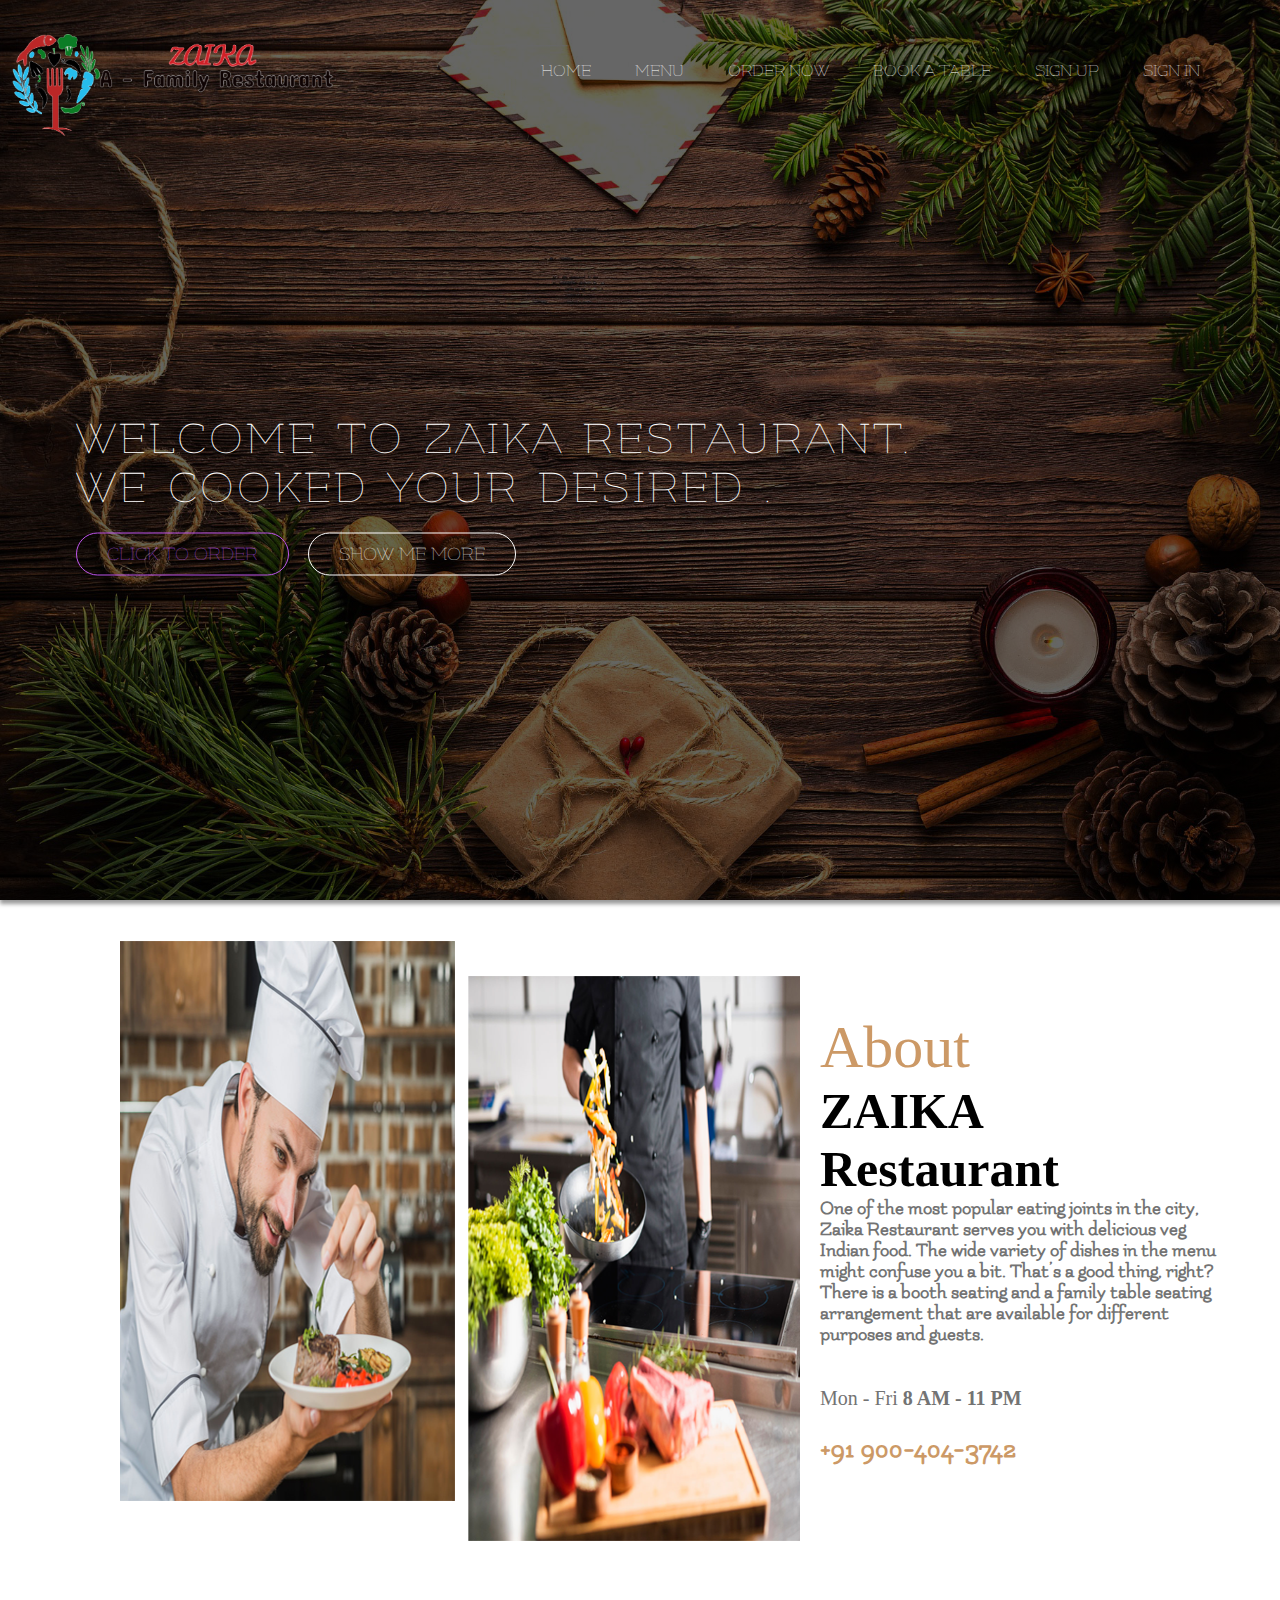
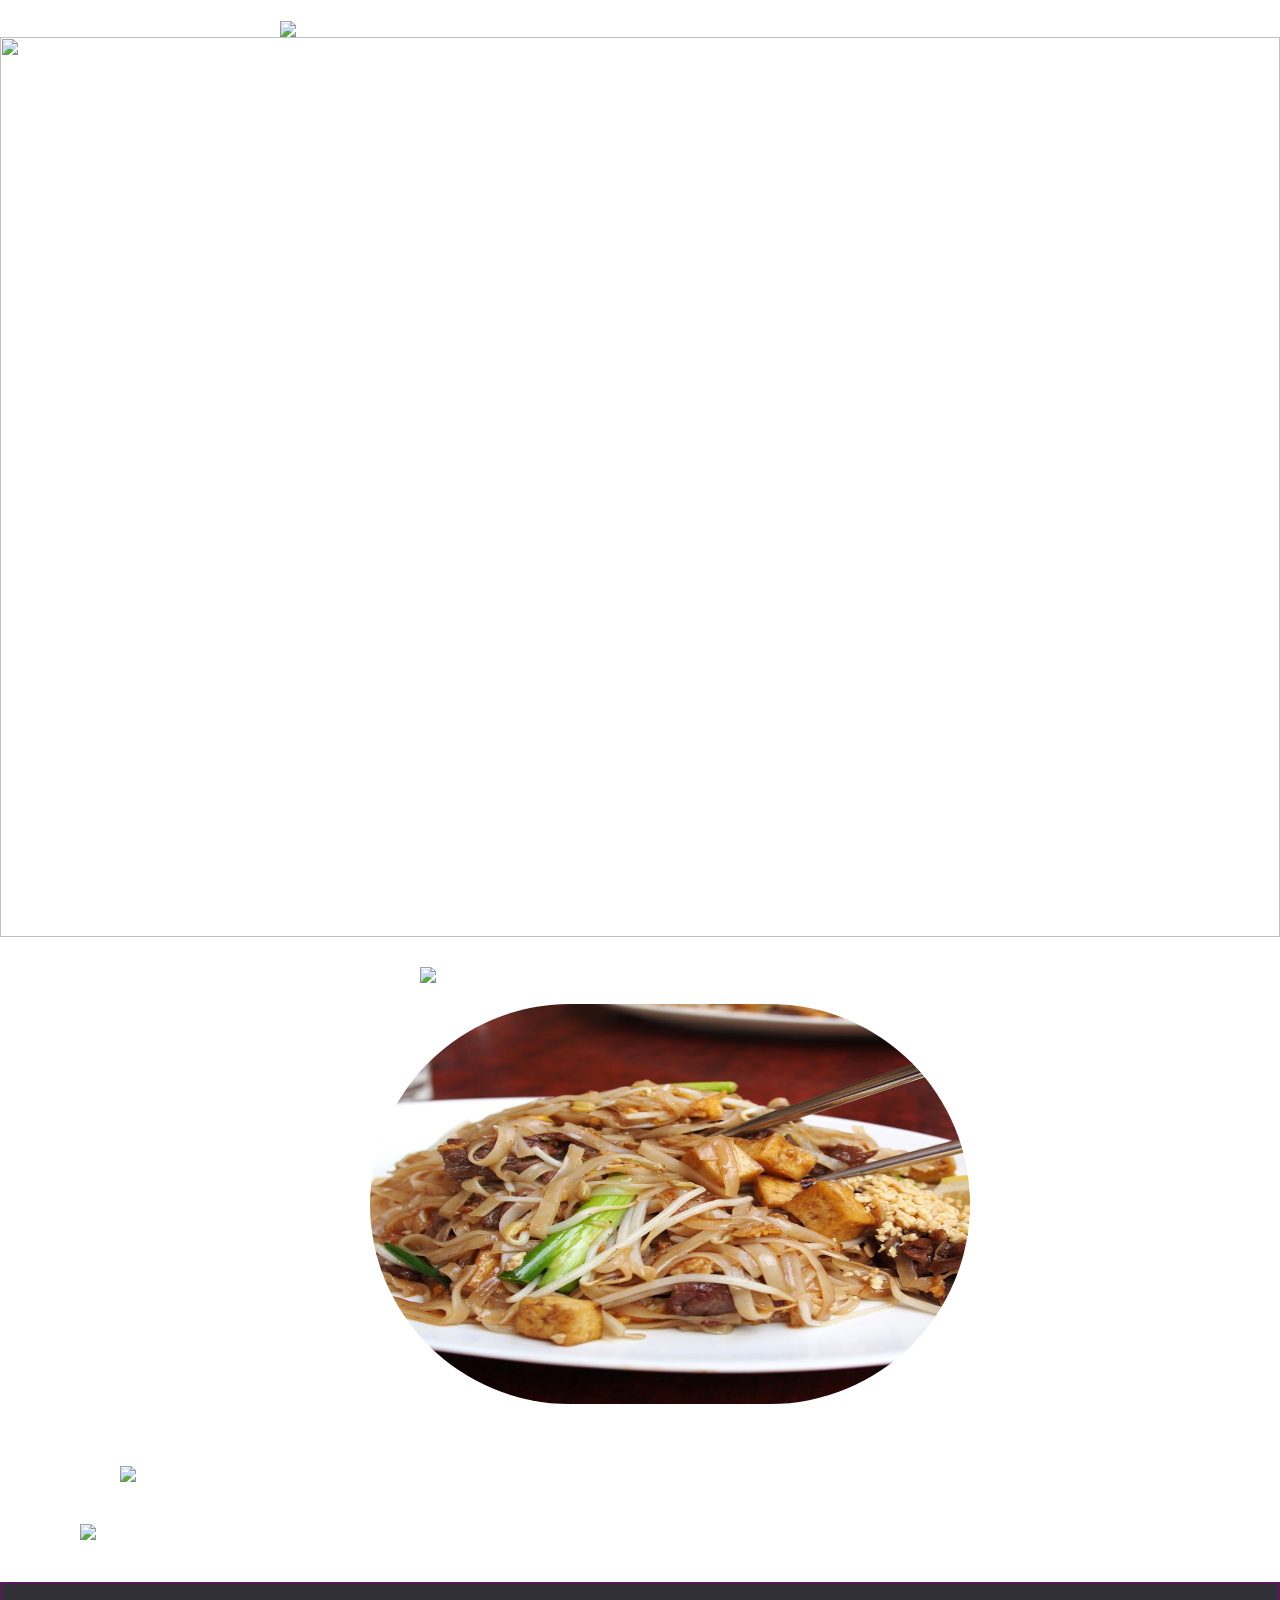
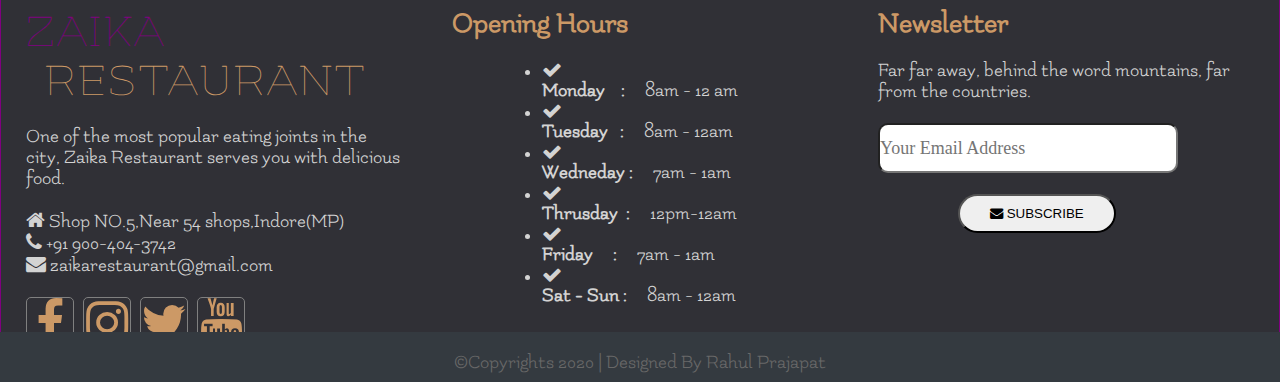
==== index.html @ 21968b4d "first commit" ====
<html>
<head>
	<title>Zaika - A Family Restaurant</title>
	<meta name="viewport" content="width=device-width, initial-scale=1, shrink-to-fit=no">
	<link rel="stylesheet" type="text/css" href="CSS_files/style.css">
	<link rel="icon" href="images/final1.png">

	<link rel="stylesheet" href="https://fonts.googleapis.com/css?family=Flamenco" >
	<link rel="stylesheet" href="https://cdnjs.cloudflare.com/ajax/libs/animate.css/3.5.2/animate.min.css">
	<link rel="stylesheet" href="https://cdnjs.cloudflare.com/ajax/libs/font-awesome/4.7.0/css/font-awesome.min.css">
</head>
<body>
<!--Top button -->
 <button onclick="topFunction()" id="Top" title="Go to top">&uarr;</button> 

	<header>
	
		<nav>
			<div class="row clearfix">
				<img src="images/final1.png" class="logo">

				<ul class="main-nav animated slideInDown" id="check-class">
					<li><a href="index.html" target="_parent">HOME </a></li>
					<li><a href="menu.html">MENU</a></li>
					<li><a href="order.html">ORDER NOW</a></li>
					<li><a href="Reservation.html">BOOK A TABLE</a></li>
					<li><a href="Sign_up.html">Sign up</a></li>
					<li><a href="Sign_in.html">Sign In</a></li>
				</ul>
				<a href="#" class="mobile-icon"  onclick="slideshow()"> <i class="fa fa-bars"></i> </a>
			</div>
		</nav>

		<div class="main-content-header">
			<h1> WELCOME TO <span class="colorchange">ZAIKA RESTAURANT</span>.<br>
				WE COOKED YOUR DESIRED . </h1>
			<a href="order.html" class="btn btn-full"> click to order</a>
			<a href="menu.html" class="btn btn-nav"> show me more</a>
		</div>
	</header>
<br>
<div class="image1">

<img src="images/fin.png"  >
<div class="about-2">
	          <div class="heading">
	          	<span class="subheading">About</span>
	            <h2 class="write">ZAIKA Restaurant</h2>
	          </div>
	         <div class="ww"> <h4>One of the most popular eating joints in the city, Zaika Restaurant serves you with delicious veg Indian food. The wide variety of dishes in the menu might confuse you a bit. That’s a good thing, right? There is a booth seating and a family table seating arrangement that are available for different purposes and guests.</h4>
				</div>	<br><br>	<p class="time">
							<span>Mon - Fri <strong>8 AM - 11 PM</strong></span>
						<br><br><div class="ee">	<b><span>+91 900-404-3742</span></b></div>
						</p>
</div>
</div>

<br>
<div class="staff">
<img src="images/1.png">
</div>
<div class="cattring">
<img src="images/cattring.png" >
</div>
<div class="menu">
<img src="images/menu.png" >
</div>

<br>
<div class="content" >
  <img class="Slides" src="images/11.jpg" >
  <img class="Slides" src="images/22.jpg" >
  <img class="Slides" src="images/33.jpg" >
  <img class="Slides" src="images/44.jpg" >
  <img class="Slides" src="images/55.jpg" >
  <img class="Slides" src="images/66.jpg" >
  <img class="Slides" src="images/77.jpg" >
  <img class="Slides" src="images/88.jpg" >
  <img class="Slides" src="images/99.jpg" >
  <img class="Slides" src="images/10.jpg" >
</div>
<br><br>
<div class="cheff">
<img src="images/cheff.png" >
</div>
<br><br>
<div class="customer">
<img src="images/custumor.png" >
</div>
<br><br>


<!--footer-->
<div class="footer">

<div class="footer-content">
<div class="footer-section about">
<h1 class="logo-text"><span>Zaika &nbsp</span>Restaurant</h1>
<p>
One of the most popular eating joints in the city, Zaika Restaurant serves you with delicious food.<br><br>
 </p>
<div class="contact">
<span> <i class="fa fa-home" aria-hidden="true"></i>&nbsp;Shop NO.5,Near 54 shops,Indore(MP)</span><br>
<span> <i class="fa fa-phone" aria-hidden="true"></i>&nbsp;+91 900-404-3742</span>
<span> <br><i class="fa fa-envelope"></i>&nbsp;zaikarestaurant@gmail.com</span>
</div><br>
<div class="socials">
<a href="https://www.facebook.com/" target=_blank><i class="fa fa-facebook" aria-hidden="true"></i></i></a>
<a href="https://www.instagram.com/" target=_blank><i class="fa fa-instagram"></i></a>
<a href="https://twitter.com/explore" target=_blank><i class="fa fa-twitter"></i></a>
<a href="https://www.youtube.com/" target=_blank><i class="fa fa-youtube"></i></a>

</div>

</div>


<div class="footer-section links">
<h2>Opening Hours</h2>
<br>

<ul>
<li><span><i class="fa fa-check"></i></span><p class="clock-time"><strong>Monday  &nbsp &nbsp:</strong> &nbsp &nbsp  8am - 12 am</p>
             </li>
            <li><span><i class="fa fa-check"></i></span><p><strong>Tuesday  &nbsp&nbsp:</strong>  &nbsp &nbsp 8am - 12am</p></li>
            <li><span><i class="fa fa-check"></i></span><p><strong>Wedneday :</strong>&nbsp&nbsp&nbsp&nbsp 7am - 1am</p></li>

            <li><span><i class="fa fa-check"></i></span><p><strong>Thrusday  &nbsp:</strong>&nbsp&nbsp&nbsp&nbsp&nbsp12pm-12am</p></li>
			<li><span><i class="fa fa-check"></i></span><p><strong>Friday &nbsp&nbsp &nbsp:</strong>&nbsp&nbsp&nbsp&nbsp&nbsp7am - 1am</p></li>
			<li><span><i class="fa fa-check"></i></span><p><strong>Sat - Sun :</strong>&nbsp&nbsp&nbsp&nbsp&nbsp8am - 12am</p></li>
	
			</ul>

</div>
<div class="footer-section contact-form">

<h2>Newsletter</h2><br><p>Far far away, behind the word mountains, far from the countries.</p>
<br>
<form name="Form" action="index.html" onsubmit="return validateForm()" method="post" required>

<input type="email" name="email" class="text-input contact-input" placeholder="Your Email Address" autocomplete="off">
<br><br>
<button type="submit" class="btn btn-big">
<i class="fa fa-envelope"></i>
Subscribe
</button>
</form>

</div>

</div>
<div class="footer-bottom">
&copy;Copyrights 2020 | Designed By Rahul Prajapat
</div>


</div>





<!--//footer-->








<!--Java script-->

	<script type="text/javascript">
		
		function slideshow(){
			 var x = document.getElementById('check-class');
			 if(x.style.display === "none"){
			 	x.style.display="block";
			 }else{
			 	x.style.display="none";
			 }
		}	


var myIndex = 0;
carousel();

function carousel() {
  var i;
  var x = document.getElementsByClassName("Slides");
  for (i = 0; i < x.length; i++) {
    x[i].style.display = "none";  
  }
  myIndex++;
  if (myIndex > x.length) {myIndex = 1}    
  x[myIndex-1].style.display = "block";  
  setTimeout(carousel, 2500);    
}




//top button
mybutton = document.getElementById("Top");
window.onscroll = function() {scrollFunction()};

function scrollFunction() {
  if (document.body.scrollTop > 20 || document.documentElement.scrollTop > 20) {
    mybutton.style.display = "block";
  } else {
    mybutton.style.display = "none";
  }
}
function topFunction() {
  document.body.scrollTop = 0; 
  document.documentElement.scrollTop = 0; 
} //end top button



function validateForm() {
  var x = document.forms["Form"]["email"].value;
 
  if (x == "") {
    alert("Please fill the Email Address");
    return false;
  }
} 




	</script>
<!--//Java script-->

</body>
</html>
---- CSS_files/style.css ----
* {
        margin: 0px;
        padding: 0px;
        box-sizing: border-box;
    }
    
    body {
        font-size: 20px;
        overflow-x: hidden;
        color: white;
        font-family: 'Flamenco', cursive;
        background-color: white;
    }
    
    header {
        background-image: linear-gradient(rgba(0, 0, 0, 0.6), rgba(0, 0, 0, 0.6)), url('../images/bg_3.jpg');
        background-size: cover;
        background-repeat: no-repeat;
        background-position: center;
        box-shadow: 2px 2px 4px 2px #999;
        height: 100vh;
    }
    
    .clearfix:after {
        content: ".";
        visibility: hidden;
        display: block;
        height: 0px;
        clear: both;
    }
    
    .row {
        position: absolute;
        top: 0;
        width: 100%;
        max-width: 1200px;
        margin: 0 auto;
    }
    
    .logo {
        height: 120px;
        width: auto;
        float: left;
        margin-top: 20px;
    }
    
    .main-nav {
        float: right;
        margin-top: 60px;
    }
    
    .main-nav li {
        display: inline-block;
        list-style: none;
        margin-left: 40px;
    }
    
    .main-nav li a {
        padding: 5px 0;
        color: #fff;
        text-decoration: none;
        text-transform: uppercase;
        font-size: 90%;
        font-weight: 100;
    }
    
    .main-nav li a:hover {
        border-bottom: 2px solid #bf55ec;
    }
    
    .main-content-header {
        width: 1180px;
        padding: 0 2%;
        position: absolute;
        top: 55%;
        left: 50%;
        transform: translate(-50%, -50%);
    }
    
    h1 {
        color: #fff;
        font-size: 240%;
        word-spacing: 5px;
        letter-spacing: 3px;
        margin-bottom: 20px;
        text-transform: uppercase;
        font-weight: lighter;
    }
    
    .btn {
        display: inline-block;
        padding: 10px 30px;
        font-weight: lighter;
        text-decoration: none;
        text-transform: uppercase;
        border-radius: 200px;
        transition: background-color 0.2s, border 0.2s, color 0.2;
    }
    
    .btn-full {
        background-color: transparent;
        color: #bf55ec;
        margin-right: 15px;
        border: 1px solid #bf55ec;
    }
    
    .btn-full:hover {
        background-color: #fff;
    }
    
    .btn-nav {
        background-color: transparent;
        color: #fff;
        border: 1px solid #fff;
    }
    
    .btn-nav:hover {
        background-color: #bf55ec;
    }
    
    .colorchange {
        animation: colorchangezaika 1s infinite;
    }
    
    @keyframes colorchangezaika {
        0% {
            color: yellow;
        }
        25% {
            color: #bf55ec;
            ;
        }
        50% {
            color: white;
        }
        100% {
            color: #bf55ec;
        }
    }
    
    .mobile-icon {
        display: none;
    }
    /*//////// Responsive for mobile//////////*/
    
    @media only screen and (max-width: 1180px) {
        .main-content-header {
            width: 100%;
            padding: 0 2%;
        }
        .row {
            width: 100%;
            padding: 0 2%;
        }
    }
    
    @media only screen and (max-width: 998px) {
        h1 {
            font-size: 200%;
        }
    }
    
    @media only screen and (max-width: 768px) {
        h1 {
            font-size: 180%;
        }
        .main-nav {
            display: none;
        }
        .mobile-icon {
            display: inline-block;
            color: #fff;
            float: right;
            margin-top: 30px;
            margin-right: 20px;
        }
        .main-nav {
            float: left;
        }
        .main-nav li {
            display: block;
            margin-top: 10px;
        }
    }
    
    @media only screen and (max-width: 480px) {
        .btn-full {
            margin-bottom: 20px;
        }
        h1 {
            font-size: 180%;
        }
    }
    
    .image1 {
        margin-left: 120px;
        margin-top: 20px;
        display: inline-block;
        position: relative;
    }
    
    .image1 .about-2 {
        position: absolute;
        z-index: 999;
        margin: 0 auto;
        left: 0;
        color: black;
        right: 0;
        text-align: left;
        top: 12%;
        margin-left: 700px;
        width: 60%;
    }
    
    .heading {
        text-align: left;
    }
    
    .subheading {
        color: #cc9966;
        font-size: 60px;
        font-family: Mistral;
        text-align: left;
    }
    
    .write {
        text-align: left;
        font-size: 50px;
        font-family: Bahnschrift;
    }
    
    .time {
        color: #737373;
        font-family: Bahnschrift;
    }
    
    .ww {
        color: #737373;
    }
    
    .ee {
        color: #cc9966;
        font-size: 30px;
    }
    
    .staff {
        padding-top: 80px;
        margin-left: 280px;
        width: auto;
    }
    
    .cattring img {
        width: 100%;
    }
    
    .cheff img {
        padding-top: 20px;
        padding-left: 120px;
        width: auto;
    }
    
    .menu img {
        padding-top: 30px;
        padding-left: 420px;
        width: auto;
    }
    
    .content img {
        width: 600px;
        height: 400px;
        border-radius: 300px;
        margin-left: 370px;
        box-shadow: inset;
    }
    
    .customer {
        padding-left: 80px;
        width: 100%;
    }
    /*//////// footer//////////*/
    
    .footer {
        background-color: #303036;
        color: #d3d3d3;
        height: 400px;
        position: relative;
    }
    
    .footer-content {
        border: 1px solid purple;
        display: flex;
    }
    
    .footer .footer-content .footer-section {
        flex: 1;
        padding: 25px;
    }
    
    .footer .footer-content h1,
    .footer .footer-content h2 {
        color: #cc9966;
    }
    
    .footer .footer-content .about h1 span {
        color: purple;
    }
    
    .footer .footer-content .about .socials a {
        border: 1px solid gray;
        width: 48px;
        color: #cc9966;
        height: 48px;
        padding-top: 0px;
        margin-right: 5px;
        text-align: center;
        display: inline-block;
        font-size: 1.3cm;
        border-radius: 5px;
        transition: all .3s;
    }
    
    .footer-bottom {
        background-color: #343a40;
        color: #686868;
        height: 50px;
        width: 100%;
        text-align: center;
        position: absolute;
        bottom: 0px;
        left: 0px;
        padding-top: 20px;
    }
    
    .footer .footer-content .about .socials a:hover {
        border: 1px solid purple;
        color: yellow;
        transition: all .3s;
    }
    
    .footer .footer-content .links ul {
        margin-left: 90px;
    }
    
    .footer .footer-content .contact-input {
        border-radius: 10px;
        color: purple;
        font-size: 18px;
        width: 300px;
        height: 50px;
        font-family: cursive;
    }
    
    .footer .footer-content .btn-big {
        margin-left: 80px;
        transition: all .3s;
    }
    
    .footer .footer-content .btn-big:hover {
        border: 1px solid purple;
        color: #cc9966;
        transition: all .3s;
    }
    /*////top button*/
    
    #Top {
        display: none;
        position: fixed;
        bottom: 20px;
        right: 30px;
        z-index: 99;
        border: none;
        outline: none;
        background-color: #cc9966;
        color: white;
        cursor: pointer;
        padding: 15px;
        border-radius: 10px;
        font-size: 20px;
        width: 50px;
    }
    
    #Top:hover {
        background-color: #555;
    }
    /*top end*/
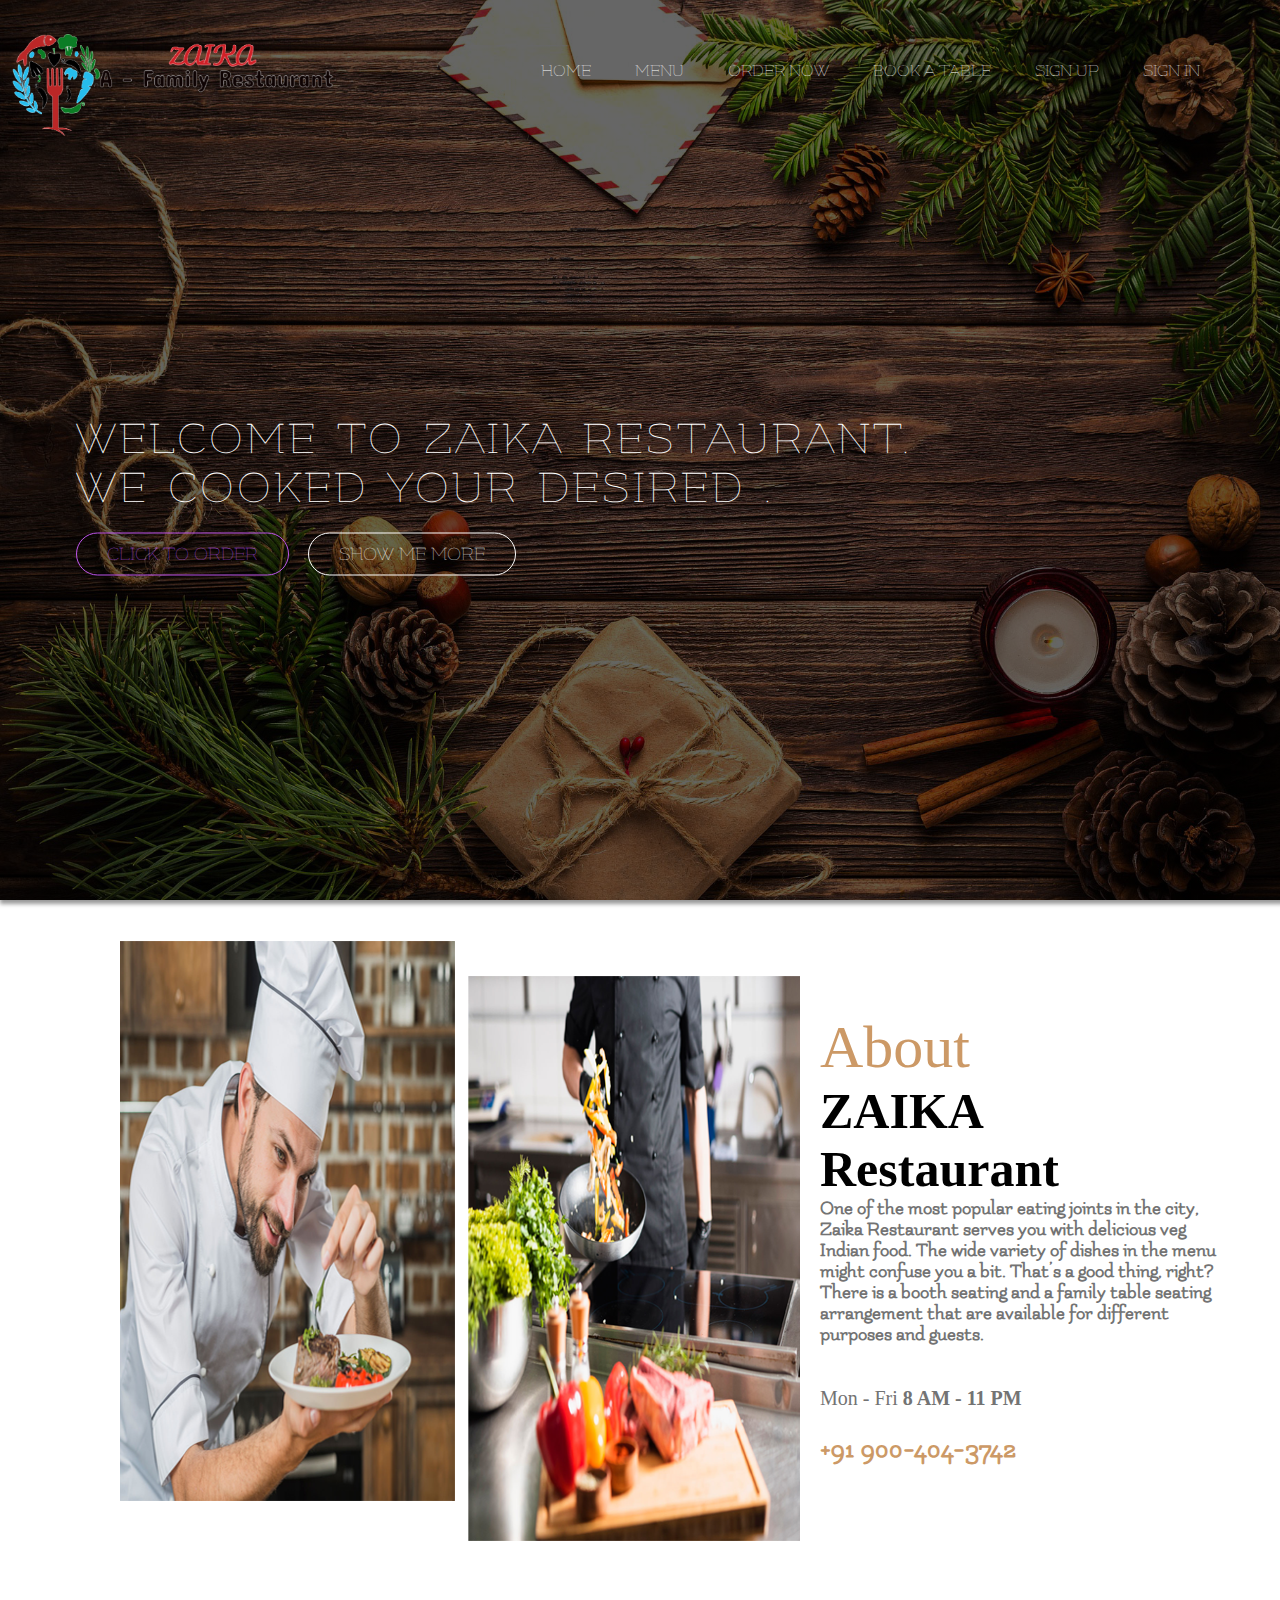
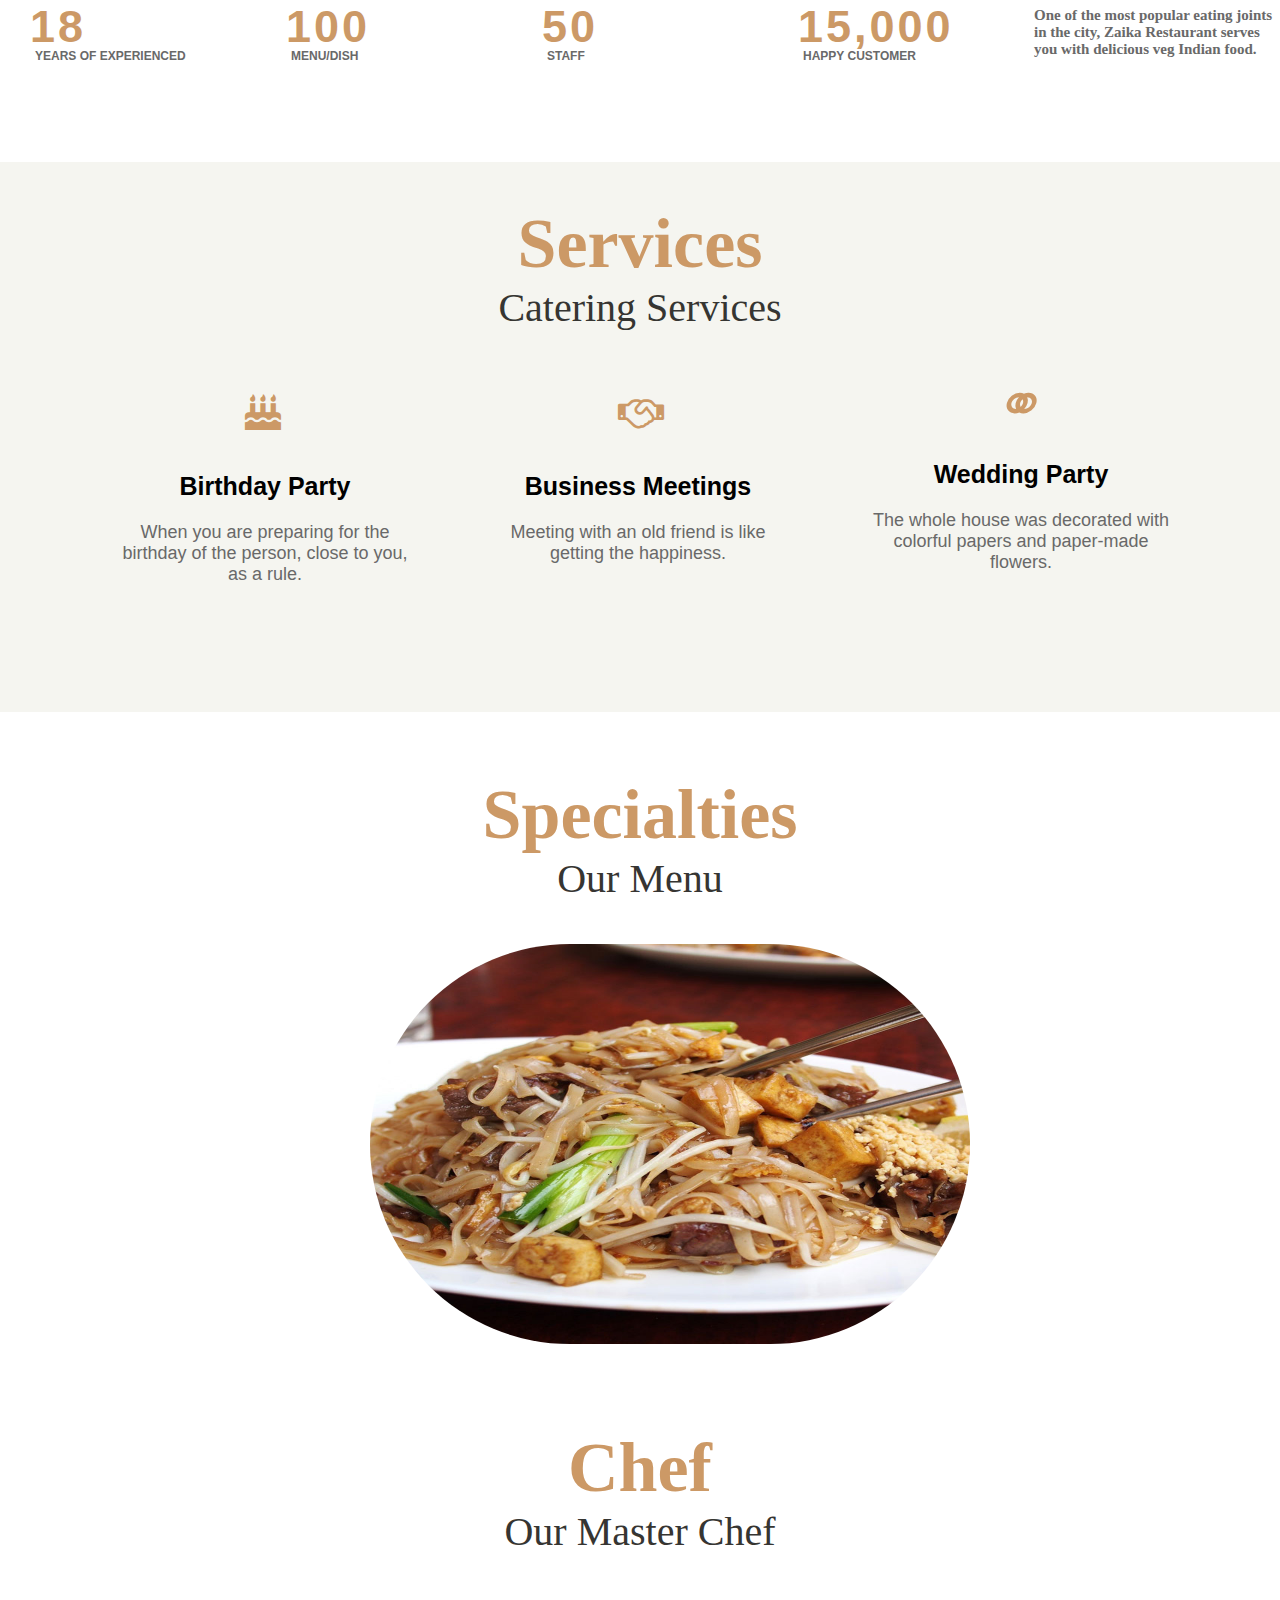
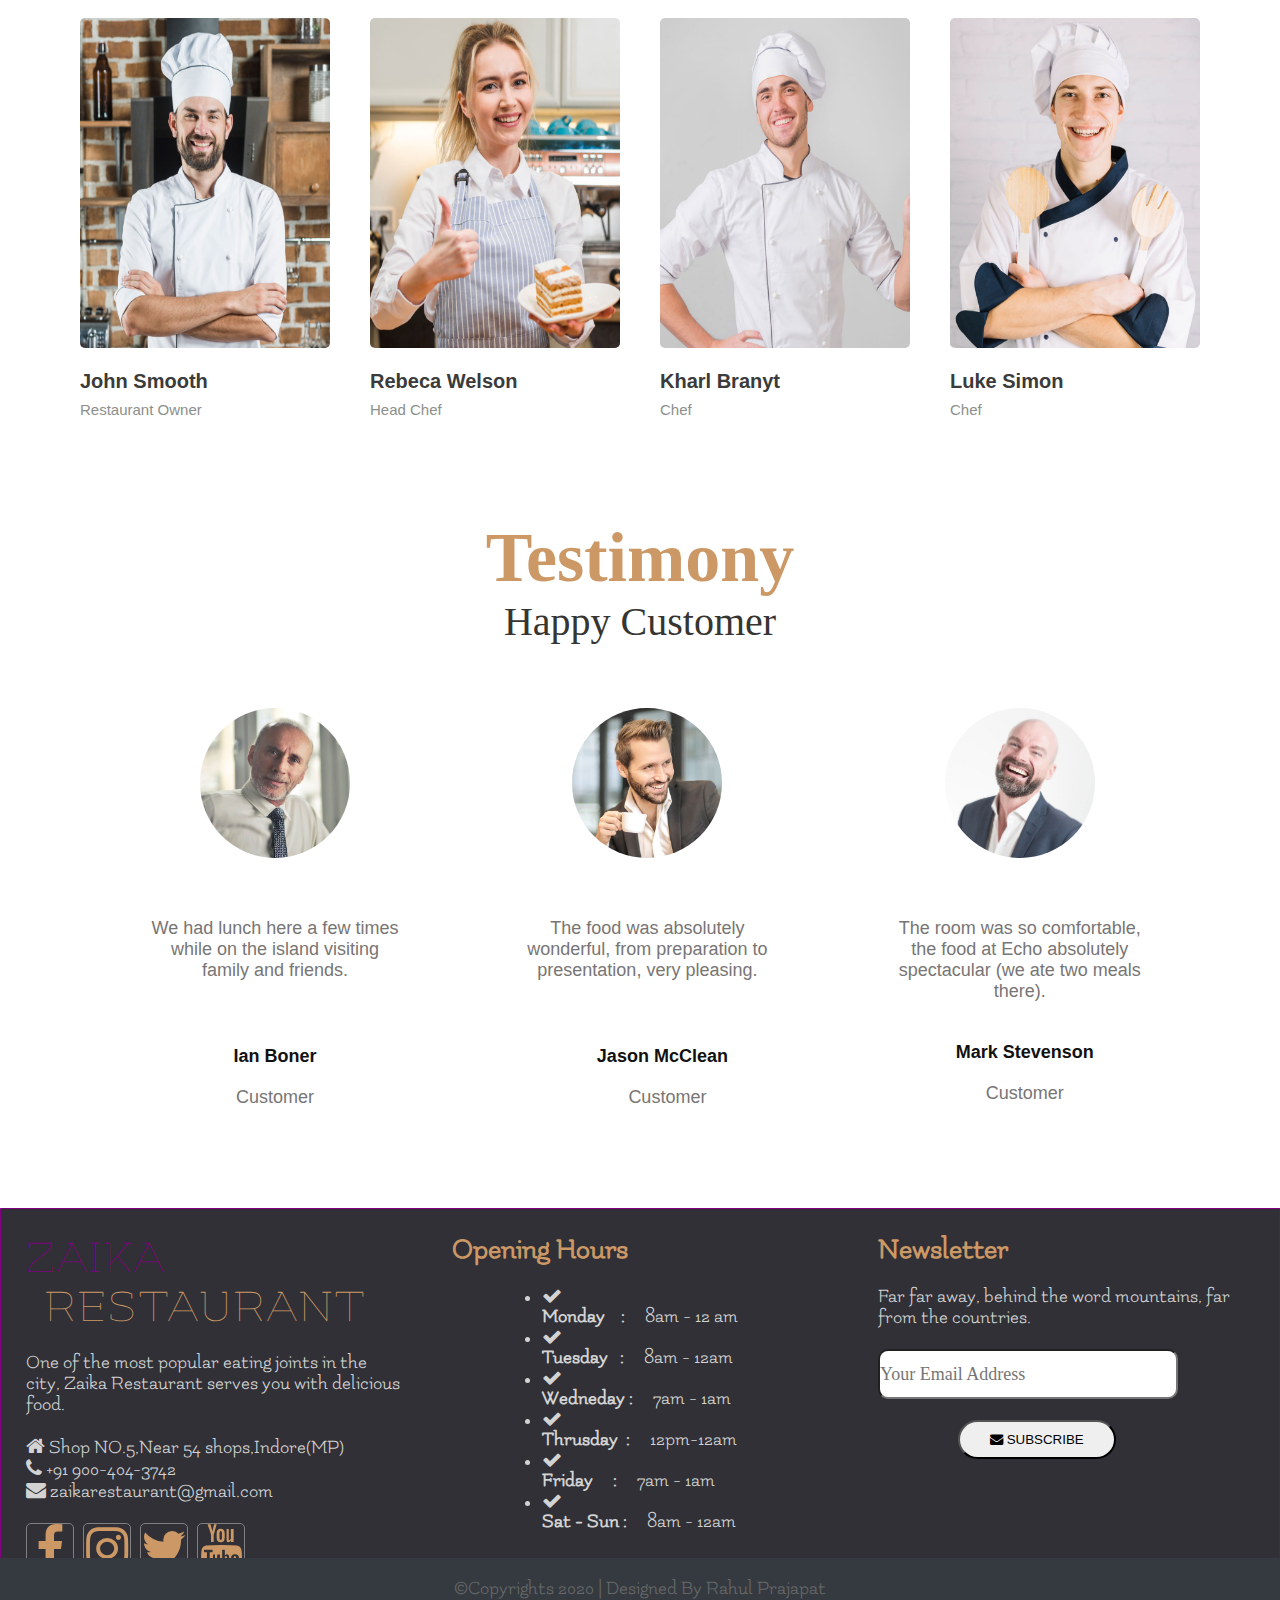
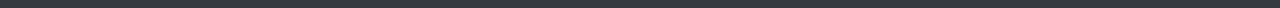
==== commit dfbfb1fa: "Update index.html" ====
--- a/index.html
+++ b/index.html
@@ -3,6 +3,7 @@
 	<title>Zaika - A Family Restaurant</title>
 	<meta name="viewport" content="width=device-width, initial-scale=1, shrink-to-fit=no">
 	<link rel="stylesheet" type="text/css" href="CSS_files/style.css">
+	<link rel="stylesheet" type="text/css" href="CSS_files/style_st.css">
 	<link rel="icon" href="images/final1.png">
 
 	<link rel="stylesheet" href="https://fonts.googleapis.com/css?family=Flamenco" >
@@ -56,15 +57,74 @@
 </div>
 
 <br>
-<div class="staff">
-<img src="images/1.png">
-</div>
-<div class="cattring">
-<img src="images/cattring.png" >
-</div>
-<div class="menu">
-<img src="images/menu.png" >
-</div>
+
+<div class="jkkj">
+
+<div class="co">
+<h1 id="qq">18</h1><br><p id="tt">YEARS OF EXPERIENCED</P>
+</div>
+
+
+<div class="ko">
+<h1 id="qq">100</h1><br><p id="tt">MENU/DISH</P>
+</div>
+
+<div class="so">
+<h1 id="qq">50</h1><br><p id="tt">STAFF</P>
+</div>
+
+<div class="do">
+<h1 id="qq">15,000</h1><br><p id="tt">HAPPY CUSTOMER</P>
+</div>
+
+
+<div class="do">
+<br><p id="tr">One of the most popular eating joints in the city, Zaika Restaurant serves you with delicious veg Indian food.</P>
+</div>
+
+</div>
+<br>
+
+
+<div class="serv">
+<br><br>
+<div class="hh">
+<h3 id="vvcv"> Services</h4>
+<p id="vvc"> Catering Services</p>
+</div><br><br><br>
+<div class="ssss">
+
+<div class="birth">
+<i class="fa fa-birthday-cake" style="font-size:36px" id="bb1"></i><br><br><br>
+<h2 id="na"> Birthday Party</h2><br>
+
+<p id="pp">When you are preparing for the birthday of the person, close to you, as a rule. </p>
+</div>
+
+<div class="meet">
+<i class="fa fa-handshake-o" style="font-size:36px" id="bb2"></i><br><br><br>
+<h2 id="na"> Business Meetings</h2><br>
+<p id="pp">Meeting with an old friend is like getting the happiness.</p>
+</div>
+
+<div class="wedd">
+<i id="bb3">&#9901;</i><br><br>
+<h2 id="na"> Wedding Party</h2>
+<br>
+<p id="pp">The whole house was decorated with colorful papers and paper-made flowers. </p>
+</div>
+
+</div>
+
+</div>
+
+<br><br>
+
+<br>
+<div class="hh">
+<h3 id="vvcv"> Specialties</h4>
+<p id="vvc"> Our Menu</p>
+</div><br>
 
 <br>
 <div class="content" >
@@ -79,15 +139,85 @@
   <img class="Slides" src="images/99.jpg" >
   <img class="Slides" src="images/10.jpg" >
 </div>
-<br><br>
-<div class="cheff">
-<img src="images/cheff.png" >
-</div>
-<br><br>
-<div class="customer">
-<img src="images/custumor.png" >
-</div>
-<br><br>
+<br><br><br>
+<br>
+<div class="hh">
+<h3 id="vvcv"> Chef</h4>
+<p id="vvc"> Our Master Chef</p>
+</div><br>
+
+<br><br>
+<div class="chh">
+
+<div class="cheff1">
+<img src="images/chef-4.jpg" id="ch1">
+</div>
+
+<div class="cheff2">
+<img src="images/chef-2.jpg" id="ch2">
+</div>
+
+<div class="cheff3">
+<img src="images/chef-3.jpg" id="ch3">
+</div>
+
+<div class="cheff4">
+<img src="images/chef-1.jpg" id="ch4">
+</div>
+<h4 id="chhhh">John Smooth</h4>
+<h4 id="chhhh1">Rebeca Welson</h4>
+<h4 id="chhhh2">Kharl Branyt</h4>
+<h4 id="chhhh3">Luke Simon</h4>
+<p id="nnnnn">Restaurant Owner</p> 
+<p id="nnnnn1"> Head Chef</p>
+<p id="nnnnn2"> Chef</p>
+<p id="nnnnn3"> Chef</p>
+
+
+</div>
+
+<div class="hh">
+<h3 id="vvcv"> Testimony</h4>
+<p id="vvc">Happy Customer</p>
+</div><br>
+<br><br>
+
+<div class="cust">
+
+<div class="cust1">
+<div class="ima1">
+<img src="images/person_3.jpg" id="xx"></div>
+<p id="jh"> We had lunch here a few times while on the island visiting family and friends.</p>
+<h2 id="jhh1"> Ian Boner</h2>
+<p id="gl1"> Customer</p>
+</div>
+
+<div class="cust2">
+<div class="ima2">
+<img src="images/person_1.jpg" id="xx"></div>
+
+<p id="jh1"> The food was absolutely wonderful, from preparation to presentation, very pleasing.</p>
+
+<h2 id="jhh2"> Jason McClean</h2>
+<p id="gl2"> Customer</p>
+
+</div>
+
+<div class="cust3">
+<div class="ima3">
+<img src="images/person_2.jpg" id="xx"></div>
+
+<p id="jh2"> The room was so comfortable, the food at Echo absolutely spectacular (we ate two meals there).</p>
+<h2 id="jhh3"> Mark Stevenson</h2>
+<p id="gl3"> Customer</p>
+
+
+</div>
+
+</div>
+
+
+
 
 
 <!--footer-->
@@ -136,7 +266,7 @@
 
 <h2>Newsletter</h2><br><p>Far far away, behind the word mountains, far from the countries.</p>
 <br>
-<form name="Form" action="index.html" onsubmit="return validateForm()" method="post" required>
+<form name="Form" action="https://hackerrahul1.github.io/website/index.html" onsubmit="return validateForm()" method="post" required>
 
 <input type="email" name="email" class="text-input contact-input" placeholder="Your Email Address" autocomplete="off">
 <br><br>
@@ -235,4 +365,4 @@
 <!--//Java script-->
 
 </body>
-</html>+</html>
--- a/CSS_files/style.css
+++ b/CSS_files/style.css
@@ -19,6 +19,22 @@
         background-position: center;
         box-shadow: 2px 2px 4px 2px #999;
         height: 100vh;
+    }
+    
+    .hh {
+        text-align: center;
+    }
+    
+    #vvcv {
+        color: #cc9966;
+        font-family: Brush Script MT;
+        font-size: 70px;
+    }
+    
+    #vvc {
+        color: #363532;
+        font-family: Forte;
+        font-size: 40px;
     }
     
     .clearfix:after {
@@ -382,4 +398,4 @@
     #Top:hover {
         background-color: #555;
     }
-    /*top end*/+    /*top end*/
--- a/CSS_files/style_st.css
+++ b/CSS_files/style_st.css
@@ -0,0 +1,333 @@
+.jkkj {
+    width: 100%;
+    height: 200px;
+    display: grid;
+    grid-template-columns: 20% 20% 20% 20% 20%;
+}
+
+.co {
+    color: black;
+}
+
+#qq {
+    color: #cc9966;
+    font-weight: bolder;
+    padding-top: 60px;
+    font-size: 45px;
+    padding-left: 30px;
+    font-family: Arial, Helvetica, sans-serif;
+}
+
+#tt {
+    color: rgb(105, 105, 105);
+    margin-top: -45px;
+    font-size: 12px;
+    font-weight: bolder;
+    padding-left: 35px;
+    font-family: Arial, Helvetica, sans-serif;
+}
+
+#tr {
+    color: rgb(105, 105, 105);
+    margin-top: 45px;
+    font-size: 15px;
+    font-weight: bolder;
+    padding-left: 10px;
+    font-family: cursive;
+}
+
+.serv {
+    background-color: #f5f5f0;
+    width: 100%;
+    height: 550px;
+}
+
+.ssss {
+    display: grid;
+    grid-template-columns: 20% 20% 20%;
+    padding-left: 15px;
+}
+
+#bb1,
+#bb2,
+#bb3 {
+    padding-left: 200px;
+    color: #cc9966
+}
+
+#pp {
+    color: rgb(105, 105, 105);
+    width: 250px;
+    font-size: 18px;
+    text-align: center;
+    width: 300px;
+    font-family: Arial, Helvetica, sans-serif;
+}
+
+#na {
+    color: black;
+    text-align: center;
+    font-family: Arial, Helvetica, sans-serif;
+    font-size: 25px;
+    width: 300px;
+    padding-left: -10px;
+}
+
+#bb1 {
+    padding-left: 130px;
+}
+
+#bb2 {
+    padding-left: 130px;
+}
+
+#bb3 {
+    padding-left: 120px;
+    font-size: 60px;
+}
+
+.meet {
+    padding-left: 220px;
+}
+
+.wedd {
+    padding-left: 350px;
+    margin-top: -25px;
+}
+
+.birth {
+    padding-left: 100px;
+}
+
+.chh {
+    width: 100%;
+    height: 500px;
+    display: grid;
+    grid-template-columns: 25% 25% 25% 25%;
+}
+
+#ch1 {
+    width: 250px;
+    margin-left: 80px;
+    height: 330px;
+    border-radius: 5px;
+}
+
+#ch2 {
+    width: 250px;
+    margin-left: 50px;
+    height: 330px;
+    border-radius: 5px;
+}
+
+#ch3 {
+    width: 250px;
+    border-radius: 5px;
+    margin-left: 20px;
+    height: 330px;
+}
+
+#ch4 {
+    width: 250px;
+    margin-left: -10px;
+    height: 330px;
+    border-radius: 5px;
+}
+
+#chhhh {
+    font-family: Arial, Helvetica, sans-serif;
+    padding-left: 80px;
+    padding-top: 20px;
+    margin-top: -55px;
+    color: #3a3b3a;
+}
+
+#chhhh1 {
+    font-family: Arial, Helvetica, sans-serif;
+    padding-left: 50px;
+    padding-top: 20px;
+    margin-top: -55px;
+    color: #3a3b3a;
+}
+
+#chhhh2 {
+    font-family: Arial, Helvetica, sans-serif;
+    padding-left: 20px;
+    padding-top: 20px;
+    margin-top: -55px;
+    color: #3a3b3a;
+}
+
+#chhhh3 {
+    font-family: Arial, Helvetica, sans-serif;
+    padding-left: -500px;
+    padding-top: 20px;
+    margin-top: -55px;
+    margin-left: -10px;
+    color: #3a3b3a;
+}
+
+#nnnnn {
+    font-family: Arial, Helvetica, sans-serif;
+    padding-left: 80px;
+    margin-top: -60px;
+    color: #8c8f8c;
+    font-size: 15px;
+    font-weight: 500;
+}
+
+#nnnnn1 {
+    font-family: Arial, Helvetica, sans-serif;
+    padding-left: 50px;
+    margin-top: -60px;
+    color: #8c8f8c;
+    font-size: 15px;
+    font-weight: 500;
+}
+
+#nnnnn2 {
+    font-family: Arial, Helvetica, sans-serif;
+    padding-left: -500px;
+    margin-top: -60px;
+    margin-left: 20px;
+    color: #8c8f8c;
+    font-size: 15px;
+    font-weight: 500;
+}
+
+#nnnnn3 {
+    font-family: Arial, Helvetica, sans-serif;
+    padding-left: -500px;
+    margin-top: -60px;
+    margin-left: -10px;
+    color: #8c8f8c;
+    font-size: 15px;
+    font-weight: 500;
+}
+
+.cust {
+    width: 100%;
+    height: 500px;
+    display: grid;
+    grid-template-columns: 33% 33% 34%;
+}
+
+#xx {
+    border-radius: 50%;
+    width: 150px;
+    height: 150px;
+}
+
+.ima1 {
+    padding-left: 200px;
+}
+
+.ima2 {
+    padding-left: 150px;
+}
+
+.ima3 {
+    padding-left: 100px;
+}
+
+#jh {
+    text-align: center;
+    width: 400px;
+    padding-top: 60px;
+    color: #787575;
+    padding-left: 150px;
+    font-family: Arial, Helvetica, sans-serif;
+    font-size: 18px;
+    font-weight: 100;
+}
+
+#jh1 {
+    text-align: center;
+    width: 350px;
+    color: #787575;
+    padding-top: 60px;
+    padding-left: 100px;
+    font-family: Arial, Helvetica, sans-serif;
+    font-size: 18px;
+    font-weight: 100;
+}
+
+#jh2 {
+    text-align: center;
+    width: 300px;
+    padding-top: 60px;
+    color: #787575;
+    padding-left: 50px;
+    font-family: Arial, Helvetica, sans-serif;
+    font-size: 18px;
+    font-weight: 100;
+}
+
+#jhh1 {
+    text-align: center;
+    width: 400px;
+    padding-top: 65px;
+    color: #121111;
+    padding-left: 150px;
+    font-family: Arial, Helvetica, sans-serif;
+    font-size: 18px;
+    font-weight: bold;
+}
+
+#jhh2 {
+    text-align: center;
+    width: 400px;
+    padding-top: 65px;
+    color: #121111;
+    padding-left: 80px;
+    font-family: Arial, Helvetica, sans-serif;
+    font-size: 18px;
+    font-weight: bold;
+}
+
+#jhh3 {
+    text-align: center;
+    width: 400px;
+    padding-top: 40px;
+    color: #121111;
+    margin-left: -20px;
+    font-family: Arial, Helvetica, sans-serif;
+    font-size: 18px;
+    font-weight: bold;
+}
+
+#gl1 {
+    text-align: center;
+    width: 400px;
+    padding-top: 20px;
+    color: #787575;
+    padding-left: 150px;
+    font-family: Arial, Helvetica, sans-serif;
+    font-size: 18px;
+    font-weight: 100;
+    height: 1px;
+}
+
+#gl2 {
+    text-align: center;
+    width: 400px;
+    padding-top: 20px;
+    color: #787575;
+    padding-left: 90px;
+    font-family: Arial, Helvetica, sans-serif;
+    font-size: 18px;
+    height: 1px;
+    font-weight: 100;
+}
+
+#gl3 {
+    text-align: center;
+    width: 400px;
+    padding-top: 20px;
+    height: 1px;
+    color: #787575;
+    margin-left: -20px;
+    font-family: Arial, Helvetica, sans-serif;
+    font-size: 18px;
+    font-weight: 100;
+}